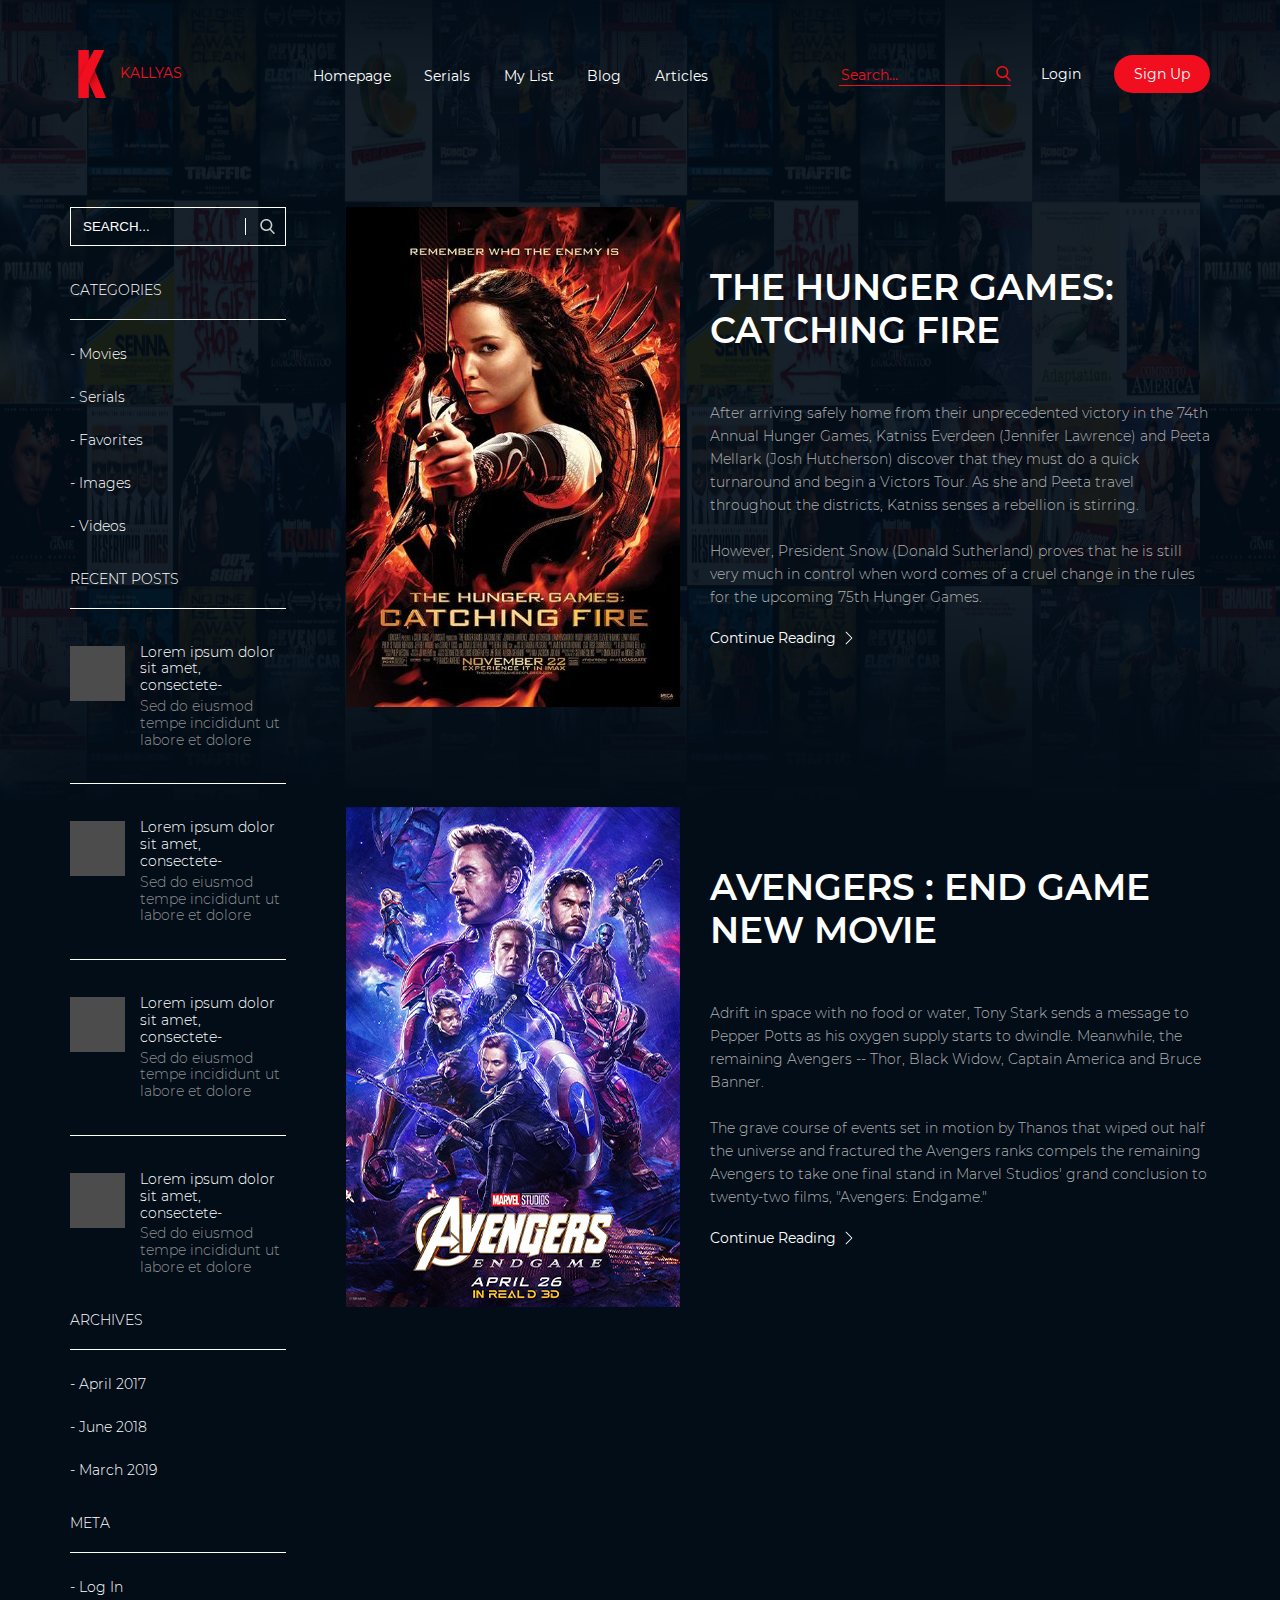
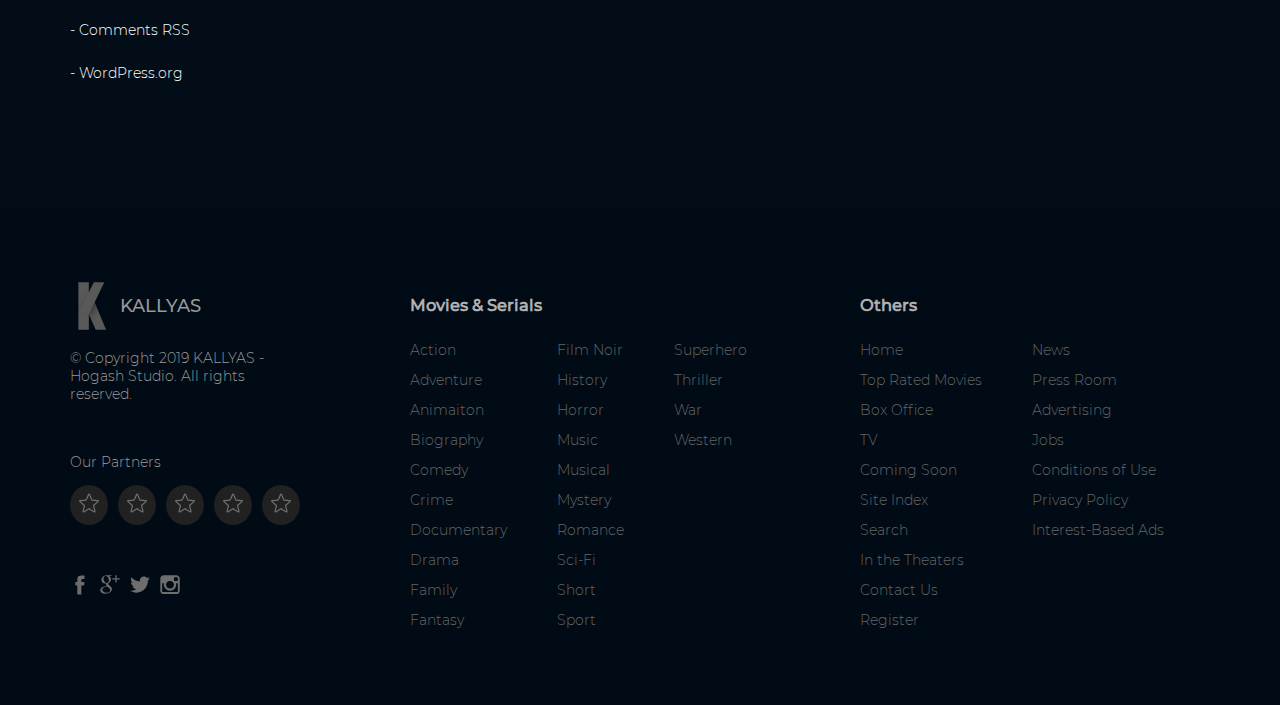
==== views/blog.html @ f29ebe27 "first commit" ====
<!DOCTYPE html>
<html lang="en">

<head>
    <meta charset="UTF-8">
    <meta name="viewport" content="width=device-width, initial-scale=1.0">
    <link rel="icon" href="../assets/icons/logo.svg">
    <title>Blog</title>
    <link rel="stylesheet" href="../styles/blog.css">
</head>

<body>
    <div class="main-wrapper">
        <section class="first-section">
            <img src="../assets/images/first-section-top-shadow.png" alt="" class="top-shadow">
            <img src="../assets/images/first-section-bg.png" alt="" class="bg">
            <div class="container">
                <header class="header">
                    <div class="logo-wrapper">
                        <a href="../views/index.html"><img src="../assets/icons/logo.svg" alt="" class="logo"></a>
                        <div class="logo-title">
                            <p class="text">kallyas</p>
                        </div>
                    </div>
                    <div class="main-nav-wrapper">
                        <ul class="main-nav">
                            <li class="link text"><a href="../views/index.html">Homepage</a></li>
                            <li class="link text"><a href="">Serials</a></li>
                            <li class="link text"><a href="">My List</a></li>
                            <li class="link text"><a href="../views/blog.html">Blog</a></li>
                            <li class="link text"><a href="../views/articles.html">Articles</a></li>
                        </ul>
                    </div>
                    <div class="search-wrapper">
                        <div class="input-wrapper">
                            <input type="text" class="search text" placeholder="Search...">
                            <div class="search-icon">
                                <svg version="1.1" class="icon" xmlns="http://www.w3.org/2000/svg"
                                    xmlns:xlink="http://www.w3.org/1999/xlink" x="0px" y="0px"
                                    viewBox="0 0 56.966 56.966" style="enable-background:new 0 0 56.966 56.966;"
                                    xml:space="preserve">
                                    <path d="M55.146,51.887L41.588,37.786c3.486-4.144,5.396-9.358,5.396-14.786c0-12.682-10.318-23-23-23s-23,10.318-23,23
                                        s10.318,23,23,23c4.761,0,9.298-1.436,13.177-4.162l13.661,14.208c0.571,0.593,1.339,0.92,2.162,0.92
                                        c0.779,0,1.518-0.297,2.079-0.837C56.255,54.982,56.293,53.08,55.146,51.887z M23.984,6c9.374,0,17,7.626,17,17s-7.626,17-17,17
                                        s-17-7.626-17-17S14.61,6,23.984,6z" />
                                </svg>
                            </div>
                        </div>
                        <div class="buttons">
                            <a href="../views/login.html" class="link text">Login</a>
                            <a href="../views/register.html" class="button text">Sign Up</a>
                        </div>
                    </div>
                </header>
            </div>
        </section>

        <section class="main-section">
            <div class="container">
                <aside class="side-content">
                    <div class="search-wrapper">
                        <input type="text" class="search" placeholder="SEARCH...">
                        <div class="search-icon">
                            <svg version="1.1" class="icon" xmlns="http://www.w3.org/2000/svg"
                                xmlns:xlink="http://www.w3.org/1999/xlink" x="0px" y="0px" viewBox="0 0 56.966 56.966"
                                style="enable-background:new 0 0 56.966 56.966;" xml:space="preserve">
                                <path d="M55.146,51.887L41.588,37.786c3.486-4.144,5.396-9.358,5.396-14.786c0-12.682-10.318-23-23-23s-23,10.318-23,23
                                s10.318,23,23,23c4.761,0,9.298-1.436,13.177-4.162l13.661,14.208c0.571,0.593,1.339,0.92,2.162,0.92
                                c0.779,0,1.518-0.297,2.079-0.837C56.255,54.982,56.293,53.08,55.146,51.887z M23.984,6c9.374,0,17,7.626,17,17s-7.626,17-17,17
                                s-17-7.626-17-17S14.61,6,23.984,6z" />
                            </svg>
                        </div>
                    </div>

                    <div class="categories-wrapper content default-margin">
                        <div class="title">categories</div>
                        <div class="item-wrapper">
                            <span class="prefix">-</span>
                            <a href="" class="item-link">Movies</a>
                        </div>
                        <div class="item-wrapper">
                            <span class="prefix">-</span>
                            <a href="" class="item-link">Serials</a>
                        </div>
                        <div class="item-wrapper">
                            <span class="prefix">-</span>
                            <a href="" class="item-link">Favorites</a>
                        </div>
                        <div class="item-wrapper">
                            <span class="prefix">-</span>
                            <a href="" class="item-link">Images</a>
                        </div>
                        <div class="item-wrapper">
                            <span class="prefix">-</span>
                            <a href="" class="item-link">Videos</a>
                        </div>
                    </div>

                    <div class="recent-post-wrapper content default-margin">
                        <div class="title">recent posts</div>
                        <div class="post">
                            <div class="image-wrapper"></div>
                            <div class="text-wrapper">
                                <div class="text-title">Lorem ipsum dolor sit amet, consectete-</div>
                                <div class="text">Sed do eiusmod tempe incididunt ut labore et dolore</div>
                            </div>
                        </div>

                        <div class="post">
                            <div class="image-wrapper"></div>
                            <div class="text-wrapper">
                                <div class="text-title">Lorem ipsum dolor sit amet, consectete-</div>
                                <div class="text">Sed do eiusmod tempe incididunt ut labore et dolore</div>
                            </div>
                        </div>

                        <div class="post">
                            <div class="image-wrapper"></div>
                            <div class="text-wrapper">
                                <div class="text-title">Lorem ipsum dolor sit amet, consectete-</div>
                                <div class="text">Sed do eiusmod tempe incididunt ut labore et dolore</div>
                            </div>
                        </div>

                        <div class="post">
                            <div class="image-wrapper"></div>
                            <div class="text-wrapper">
                                <div class="text-title">Lorem ipsum dolor sit amet, consectete-</div>
                                <div class="text">Sed do eiusmod tempe incididunt ut labore et dolore</div>
                            </div>
                        </div>
                    </div>

                    <div class="archives-wrapper content default-margin">
                        <div class="title">archives</div>
                        <div class="item-wrapper">
                            <span class="prefix">-</span>
                            <span class="item">April 2017</span>
                        </div>
                        <div class="item-wrapper">
                            <span class="prefix">-</span>
                            <span class="item">June 2018</span>
                        </div>
                        <div class="item-wrapper">
                            <span class="prefix">-</span>
                            <span class="item">March 2019</span>
                        </div>
                    </div>

                    <div class="meta-wrappper content default-margin">
                        <div class="title">meta</div>
                        <div class="item-wrapper">
                            <span class="prefix">-</span>
                            <a href="" class="item-link">Log In</a>
                        </div>
                        <div class="item-wrapper">
                            <span class="prefix">-</span>
                            <a href="" class="item-link">Comments RSS</a>
                        </div>
                        <div class="item-wrapper">
                            <span class="prefix">-</span>
                            <a href="" class="item-link">WordPress.org</a>
                        </div>
                    </div>
                </aside>

                <article class="main-content">
                    <article class="article">
                        <img src="../assets/images/movie-covers/katiss.png" alt="" class="movie-cover">
                        <div class="text-wrapper">
                            <h1 class="title">the hunger games: catching fire</h1>
                            <p class="movie-description">After arriving safely home from their unprecedented victory in the 74th Annual Hunger Games, Katniss Everdeen (Jennifer Lawrence) and Peeta Mellark (Josh Hutcherson) discover that they must do a quick turnaround and begin a Victors Tour. As she and Peeta travel throughout the districts, Katniss senses a rebellion is stirring. <br><br> 

                                However, President Snow (Donald Sutherland) proves that he is still very much in control when word comes of a cruel change in the rules for the upcoming 75th Hunger Games.</p>
                                <div class="continue-reading">
                                    <a href="" class="continue link">Continue Reading</a>
                                    <div class="icon"> <svg version="1.1" class="icon" xmlns="http://www.w3.org/2000/svg"
                                            viewBox="0 0 129 129" xmlns:xlink="http://www.w3.org/1999/xlink"
                                            enable-background="new 0 0 129 129">
                                            <g>
                                                <path
                                                    d="m40.4,121.3c-0.8,0.8-1.8,1.2-2.9,1.2s-2.1-0.4-2.9-1.2c-1.6-1.6-1.6-4.2 0-5.8l51-51-51-51c-1.6-1.6-1.6-4.2 0-5.8 1.6-1.6 4.2-1.6 5.8,0l53.9,53.9c1.6,1.6 1.6,4.2 0,5.8l-53.9,53.9z" />
                                            </g>
                                        </svg></div>
                                </div>
                        </div>
                    </article>

                    <article class="article">
                        <img src="../assets/images/movie-covers/D3KBgDsU8AAhbYs.png" alt="" class="movie-cover">
                        <div class="text-wrapper">
                            <h1 class="title">avengers : end game new movie</h1>
                            <p class="movie-description">Adrift in space with no food or water, Tony Stark sends a message to Pepper Potts as his oxygen supply starts to dwindle. Meanwhile, the remaining Avengers -- Thor, Black Widow, Captain America and Bruce Banner. <br><br>

                                The grave course of events set in motion by Thanos that wiped out half the universe and fractured the Avengers ranks compels the remaining Avengers to take one final stand in Marvel Studios' grand conclusion to twenty-two films, "Avengers: Endgame."
                                
                                </p>
                                <div class="continue-reading">
                                    <a href="" class="continue link">Continue Reading</a>
                                    <div class="icon"> <svg version="1.1" class="icon" xmlns="http://www.w3.org/2000/svg"
                                            viewBox="0 0 129 129" xmlns:xlink="http://www.w3.org/1999/xlink"
                                            enable-background="new 0 0 129 129">
                                            <g>
                                                <path
                                                    d="m40.4,121.3c-0.8,0.8-1.8,1.2-2.9,1.2s-2.1-0.4-2.9-1.2c-1.6-1.6-1.6-4.2 0-5.8l51-51-51-51c-1.6-1.6-1.6-4.2 0-5.8 1.6-1.6 4.2-1.6 5.8,0l53.9,53.9c1.6,1.6 1.6,4.2 0,5.8l-53.9,53.9z" />
                                            </g>
                                        </svg></div>
                                </div>
                        </div>
                    </article>
                </article>
            </div>
        </section>

        <footer>
            <div class="container">
                <aside>
                    <div class="logo-wrapper">
                        <img src="../assets/icons/logo-footer.svg" alt="" class="logo">
                        <p class="text">kallyas</p>
                    </div>
                    <p class="copyright">© Copyright 2019 KALLYAS - Hogash
                        Studio. All rights reserved.</p>
                    <div class="our-partners">
                        <p class="text">Our Partners</p>
                        <div class="partners">
                            <div class="partner">
                                <svg class="icon" viewBox="0 -10 511.98685 511" xmlns="http://www.w3.org/2000/svg">
                                    <path
                                        d="m114.59375 491.140625c-5.609375 0-11.179688-1.75-15.933594-5.1875-8.855468-6.417969-12.992187-17.449219-10.582031-28.09375l32.9375-145.089844-111.703125-97.960937c-8.210938-7.167969-11.347656-18.519532-7.976562-28.90625 3.371093-10.367188 12.542968-17.707032 23.402343-18.710938l147.796875-13.417968 58.433594-136.746094c4.308594-10.046875 14.121094-16.535156 25.023438-16.535156 10.902343 0 20.714843 6.488281 25.023437 16.511718l58.433594 136.769532 147.773437 13.417968c10.882813.980469 20.054688 8.34375 23.425782 18.710938 3.371093 10.367187.253906 21.738281-7.957032 28.90625l-111.703125 97.941406 32.9375 145.085938c2.414063 10.667968-1.726562 21.699218-10.578125 28.097656-8.832031 6.398437-20.609375 6.890625-29.910156 1.300781l-127.445312-76.160156-127.445313 76.203125c-4.308594 2.558594-9.109375 3.863281-13.953125 3.863281zm141.398438-112.875c4.84375 0 9.640624 1.300781 13.953124 3.859375l120.277344 71.9375-31.085937-136.941406c-2.21875-9.746094 1.089843-19.921875 8.621093-26.515625l105.472657-92.5-139.542969-12.671875c-10.046875-.917969-18.6875-7.234375-22.613281-16.492188l-55.082031-129.046875-55.148438 129.066407c-3.882812 9.195312-12.523438 15.511718-22.546875 16.429687l-139.5625 12.671875 105.46875 92.5c7.554687 6.613281 10.859375 16.769531 8.621094 26.539062l-31.0625 136.9375 120.277343-71.914062c4.308594-2.558594 9.109376-3.859375 13.953126-3.859375zm-84.585938-221.847656s0 .023437-.023438.042969zm169.128906-.0625.023438.042969c0-.023438 0-.023438-.023438-.042969zm0 0" />
                                </svg>
                            </div>
                            <div class="partner">
                                <svg class="icon" viewBox="0 -10 511.98685 511" xmlns="http://www.w3.org/2000/svg">
                                    <path
                                        d="m114.59375 491.140625c-5.609375 0-11.179688-1.75-15.933594-5.1875-8.855468-6.417969-12.992187-17.449219-10.582031-28.09375l32.9375-145.089844-111.703125-97.960937c-8.210938-7.167969-11.347656-18.519532-7.976562-28.90625 3.371093-10.367188 12.542968-17.707032 23.402343-18.710938l147.796875-13.417968 58.433594-136.746094c4.308594-10.046875 14.121094-16.535156 25.023438-16.535156 10.902343 0 20.714843 6.488281 25.023437 16.511718l58.433594 136.769532 147.773437 13.417968c10.882813.980469 20.054688 8.34375 23.425782 18.710938 3.371093 10.367187.253906 21.738281-7.957032 28.90625l-111.703125 97.941406 32.9375 145.085938c2.414063 10.667968-1.726562 21.699218-10.578125 28.097656-8.832031 6.398437-20.609375 6.890625-29.910156 1.300781l-127.445312-76.160156-127.445313 76.203125c-4.308594 2.558594-9.109375 3.863281-13.953125 3.863281zm141.398438-112.875c4.84375 0 9.640624 1.300781 13.953124 3.859375l120.277344 71.9375-31.085937-136.941406c-2.21875-9.746094 1.089843-19.921875 8.621093-26.515625l105.472657-92.5-139.542969-12.671875c-10.046875-.917969-18.6875-7.234375-22.613281-16.492188l-55.082031-129.046875-55.148438 129.066407c-3.882812 9.195312-12.523438 15.511718-22.546875 16.429687l-139.5625 12.671875 105.46875 92.5c7.554687 6.613281 10.859375 16.769531 8.621094 26.539062l-31.0625 136.9375 120.277343-71.914062c4.308594-2.558594 9.109376-3.859375 13.953126-3.859375zm-84.585938-221.847656s0 .023437-.023438.042969zm169.128906-.0625.023438.042969c0-.023438 0-.023438-.023438-.042969zm0 0" />
                                </svg>
                            </div>
                            <div class="partner">
                                <svg class="icon" viewBox="0 -10 511.98685 511" xmlns="http://www.w3.org/2000/svg">
                                    <path
                                        d="m114.59375 491.140625c-5.609375 0-11.179688-1.75-15.933594-5.1875-8.855468-6.417969-12.992187-17.449219-10.582031-28.09375l32.9375-145.089844-111.703125-97.960937c-8.210938-7.167969-11.347656-18.519532-7.976562-28.90625 3.371093-10.367188 12.542968-17.707032 23.402343-18.710938l147.796875-13.417968 58.433594-136.746094c4.308594-10.046875 14.121094-16.535156 25.023438-16.535156 10.902343 0 20.714843 6.488281 25.023437 16.511718l58.433594 136.769532 147.773437 13.417968c10.882813.980469 20.054688 8.34375 23.425782 18.710938 3.371093 10.367187.253906 21.738281-7.957032 28.90625l-111.703125 97.941406 32.9375 145.085938c2.414063 10.667968-1.726562 21.699218-10.578125 28.097656-8.832031 6.398437-20.609375 6.890625-29.910156 1.300781l-127.445312-76.160156-127.445313 76.203125c-4.308594 2.558594-9.109375 3.863281-13.953125 3.863281zm141.398438-112.875c4.84375 0 9.640624 1.300781 13.953124 3.859375l120.277344 71.9375-31.085937-136.941406c-2.21875-9.746094 1.089843-19.921875 8.621093-26.515625l105.472657-92.5-139.542969-12.671875c-10.046875-.917969-18.6875-7.234375-22.613281-16.492188l-55.082031-129.046875-55.148438 129.066407c-3.882812 9.195312-12.523438 15.511718-22.546875 16.429687l-139.5625 12.671875 105.46875 92.5c7.554687 6.613281 10.859375 16.769531 8.621094 26.539062l-31.0625 136.9375 120.277343-71.914062c4.308594-2.558594 9.109376-3.859375 13.953126-3.859375zm-84.585938-221.847656s0 .023437-.023438.042969zm169.128906-.0625.023438.042969c0-.023438 0-.023438-.023438-.042969zm0 0" />
                                </svg>
                            </div>
                            <div class="partner">
                                <svg class="icon" viewBox="0 -10 511.98685 511" xmlns="http://www.w3.org/2000/svg">
                                    <path
                                        d="m114.59375 491.140625c-5.609375 0-11.179688-1.75-15.933594-5.1875-8.855468-6.417969-12.992187-17.449219-10.582031-28.09375l32.9375-145.089844-111.703125-97.960937c-8.210938-7.167969-11.347656-18.519532-7.976562-28.90625 3.371093-10.367188 12.542968-17.707032 23.402343-18.710938l147.796875-13.417968 58.433594-136.746094c4.308594-10.046875 14.121094-16.535156 25.023438-16.535156 10.902343 0 20.714843 6.488281 25.023437 16.511718l58.433594 136.769532 147.773437 13.417968c10.882813.980469 20.054688 8.34375 23.425782 18.710938 3.371093 10.367187.253906 21.738281-7.957032 28.90625l-111.703125 97.941406 32.9375 145.085938c2.414063 10.667968-1.726562 21.699218-10.578125 28.097656-8.832031 6.398437-20.609375 6.890625-29.910156 1.300781l-127.445312-76.160156-127.445313 76.203125c-4.308594 2.558594-9.109375 3.863281-13.953125 3.863281zm141.398438-112.875c4.84375 0 9.640624 1.300781 13.953124 3.859375l120.277344 71.9375-31.085937-136.941406c-2.21875-9.746094 1.089843-19.921875 8.621093-26.515625l105.472657-92.5-139.542969-12.671875c-10.046875-.917969-18.6875-7.234375-22.613281-16.492188l-55.082031-129.046875-55.148438 129.066407c-3.882812 9.195312-12.523438 15.511718-22.546875 16.429687l-139.5625 12.671875 105.46875 92.5c7.554687 6.613281 10.859375 16.769531 8.621094 26.539062l-31.0625 136.9375 120.277343-71.914062c4.308594-2.558594 9.109376-3.859375 13.953126-3.859375zm-84.585938-221.847656s0 .023437-.023438.042969zm169.128906-.0625.023438.042969c0-.023438 0-.023438-.023438-.042969zm0 0" />
                                </svg>
                            </div>
                            <div class="partner">
                                <svg class="icon" viewBox="0 -10 511.98685 511" xmlns="http://www.w3.org/2000/svg">
                                    <path
                                        d="m114.59375 491.140625c-5.609375 0-11.179688-1.75-15.933594-5.1875-8.855468-6.417969-12.992187-17.449219-10.582031-28.09375l32.9375-145.089844-111.703125-97.960937c-8.210938-7.167969-11.347656-18.519532-7.976562-28.90625 3.371093-10.367188 12.542968-17.707032 23.402343-18.710938l147.796875-13.417968 58.433594-136.746094c4.308594-10.046875 14.121094-16.535156 25.023438-16.535156 10.902343 0 20.714843 6.488281 25.023437 16.511718l58.433594 136.769532 147.773437 13.417968c10.882813.980469 20.054688 8.34375 23.425782 18.710938 3.371093 10.367187.253906 21.738281-7.957032 28.90625l-111.703125 97.941406 32.9375 145.085938c2.414063 10.667968-1.726562 21.699218-10.578125 28.097656-8.832031 6.398437-20.609375 6.890625-29.910156 1.300781l-127.445312-76.160156-127.445313 76.203125c-4.308594 2.558594-9.109375 3.863281-13.953125 3.863281zm141.398438-112.875c4.84375 0 9.640624 1.300781 13.953124 3.859375l120.277344 71.9375-31.085937-136.941406c-2.21875-9.746094 1.089843-19.921875 8.621093-26.515625l105.472657-92.5-139.542969-12.671875c-10.046875-.917969-18.6875-7.234375-22.613281-16.492188l-55.082031-129.046875-55.148438 129.066407c-3.882812 9.195312-12.523438 15.511718-22.546875 16.429687l-139.5625 12.671875 105.46875 92.5c7.554687 6.613281 10.859375 16.769531 8.621094 26.539062l-31.0625 136.9375 120.277343-71.914062c4.308594-2.558594 9.109376-3.859375 13.953126-3.859375zm-84.585938-221.847656s0 .023437-.023438.042969zm169.128906-.0625.023438.042969c0-.023438 0-.023438-.023438-.042969zm0 0" />
                                </svg>
                            </div>
                        </div>
                    </div>
                    <div class="social-media">
                        <a href="" class="social facebook">
                            <svg version="1.1" xmlns="http://www.w3.org/2000/svg"
                                xmlns:xlink="http://www.w3.org/1999/xlink" x="0px" y="0px" viewBox="0 0 65 65"
                                style="enable-background:new 0 0 65 65;" xml:space="preserve">
                                <path class="st0" d="M23.7,14c0,1.6,0,8.9,0,8.9h-6.4v10.9h6.4v29.9h13.2V33.9h8.9c0,0,0.8-5.2,1.2-11
	c-1.2,0-10.1,0-10.1,0s0-6.3,0-7.5c0-1.1,1.4-2.6,2.9-2.6c1.4,0,4.4,0,7.2,0c0-1.5,0-6.6,0-11.4c-3.7,0-7.9,0-9.8,0
	C23.4,1.5,23.7,12.4,23.7,14z" />
                            </svg>
                        </a>
                        <a href="" class="social google">
                            <svg version="1.1" xmlns="http://www.w3.org/2000/svg"
                                xmlns:xlink="http://www.w3.org/1999/xlink" x="0px" y="0px" viewBox="0 0 67 63"
                                style="enable-background:new 0 0 67 63;" xml:space="preserve">
                                <g>
                                    <polygon points="55.9,10.8 55.9,0.6 51.6,0.6 51.6,10.8 41.4,10.8 41.4,15.1 51.6,15.1 51.6,25.4 55.9,25.4 55.9,15.1 
		66.1,15.1 66.1,10.8 	" />
                                    <path d="M37.6,40.6c-0.6-0.9-1.4-1.7-2.2-2.4c-0.8-0.8-1.7-1.5-2.6-2.3l-2.9-2.3c-0.4-0.4-0.9-0.8-1.4-1.3
		c-0.5-0.5-0.7-1.2-0.7-2.2c0-0.9,0.2-1.7,0.7-2.3c0.5-0.6,1-1.2,1.5-1.7c0.9-0.7,1.7-1.3,2.5-2.1c0.8-0.7,1.5-1.5,2.2-2.4
		c0.6-0.9,1.2-1.9,1.5-3.1c0.4-1.1,0.6-2.5,0.6-4c0-1.5-0.2-2.9-0.7-4.1c-0.4-1.2-1-2.2-1.5-3.1c-0.6-0.9-1.2-1.7-1.9-2.3
		c-0.7-0.6-1.2-1.1-1.7-1.5h5l5.2-2.9H24.7c-2.2,0-4.6,0.3-7.2,0.8c-2.6,0.5-5,1.8-7.4,3.7c-1.7,1.5-3,3.2-3.9,5.2
		c-0.9,1.9-1.3,3.8-1.3,5.7c0,1.6,0.3,3.1,0.9,4.7c0.6,1.5,1.5,2.9,2.6,4.1c1.1,1.2,2.5,2.2,4.2,2.9c1.7,0.7,3.6,1.1,5.8,1.1
		c0.4,0,0.9,0,1.3,0c0.4,0,0.9-0.1,1.3-0.1c-0.2,0.5-0.4,1-0.6,1.4c-0.2,0.5-0.2,1-0.2,1.8c0,1.2,0.3,2.3,0.8,3.1
		c0.5,0.8,1.1,1.6,1.7,2.4c-0.9,0.1-2,0.1-3.3,0.2c-1.2,0.1-2.6,0.3-4,0.6c-1.4,0.3-2.8,0.6-4.3,1.1c-1.4,0.5-2.8,1.1-4,1.8
		c-2.4,1.4-4,3.1-4.9,4.9c-0.9,1.9-1.3,3.5-1.3,5c0,1.5,0.4,3,1.1,4.4c0.7,1.4,1.8,2.6,3.3,3.7c1.5,1.1,3.3,2,5.5,2.6
		c2.2,0.7,4.8,1,7.7,1c3.5,0,6.5-0.4,9.2-1.3c2.7-0.9,4.9-2.1,6.7-3.5c1.8-1.4,3.1-3.1,4.1-4.9c0.9-1.8,1.4-3.7,1.4-5.6
		c0-1.4-0.2-2.7-0.6-3.7C38.8,42.4,38.3,41.4,37.6,40.6z M22.2,26.5c-1.7,0-3.2-0.5-4.5-1.5c-1.3-1-2.3-2.3-3.2-3.7
		c-0.8-1.5-1.5-3-1.9-4.7C12.2,14.9,12,13.3,12,12c0-1.1,0.1-2.1,0.4-3.2c0.2-1,0.7-2,1.4-2.9c0.7-0.8,1.5-1.5,2.5-2
		c1-0.5,2.1-0.7,3.2-0.7c1.7,0,3.2,0.5,4.4,1.5c1.3,1,2.3,2.3,3.2,3.8c0.9,1.5,1.5,3.2,2,4.9c0.4,1.7,0.6,3.3,0.6,4.8
		c0,0.8-0.1,1.7-0.3,2.9c-0.2,1.1-0.8,2.2-1.7,3.1c-0.7,0.7-1.5,1.2-2.5,1.6C24.3,26.3,23.2,26.5,22.2,26.5z M31.2,56.7
		c-2,1.6-5,2.5-8.9,2.5c-4.4,0-7.9-0.9-10.5-2.8C9.3,54.6,8,52.2,8,49.3c0-1.5,0.3-2.7,0.9-3.7c0.6-1,1.2-1.8,2-2.4
		c0.8-0.7,1.5-1.2,2.3-1.5c0.8-0.4,1.4-0.6,1.8-0.8c0.9-0.3,1.8-0.5,2.7-0.7c0.9-0.2,1.8-0.3,2.6-0.4c0.8-0.1,1.5-0.1,2.1-0.2
		c0.6,0,1,0,1.1,0c0.4,0,0.8,0,1,0c0.2,0,0.5,0,0.9,0.1c1.5,1.1,2.9,2.1,4,2.9c1.1,0.9,2.1,1.7,2.8,2.5c0.7,0.8,1.2,1.6,1.6,2.5
		c0.4,0.8,0.5,1.8,0.5,2.8C34.3,53,33.2,55.1,31.2,56.7z" />
                                </g>
                            </svg>

                        </a>
                        <a href="" class="social twitter">
                            <svg version="1.1" xmlns="http://www.w3.org/2000/svg"
                                xmlns:xlink="http://www.w3.org/1999/xlink" x="0px" y="0px" viewBox="0 0 68 65"
                                style="enable-background:new 0 0 68 65;" xml:space="preserve">
                                <path d="M67.8,11.8c-2.5,1.1-5.1,1.8-7.9,2.2c2.8-1.7,5-4.4,6.1-7.6c-2.7,1.6-5.6,2.7-8.8,3.3C54.7,7,51.1,5.3,47.1,5.3
	c-7.6,0-13.8,6.2-13.8,13.8c0,1.1,0.1,2.1,0.4,3.1C22.2,21.7,12,16.2,5.2,7.8c-1.2,2-1.9,4.4-1.9,6.9c0,4.8,2.4,9,6.1,11.5
	c-2.3-0.1-4.4-0.7-6.3-1.7c0,0.1,0,0.1,0,0.2C3.3,31.4,8,37,14.3,38.2c-1.2,0.3-2.4,0.5-3.6,0.5c-0.9,0-1.8-0.1-2.6-0.3
	c1.8,5.5,6.9,9.5,12.9,9.6C16.3,51.7,10.3,54,3.8,54c-1.1,0-2.2-0.1-3.3-0.2C6.7,57.7,13.9,60,21.7,60c25.4,0,39.2-21,39.2-39.2
	c0-0.6,0-1.2,0-1.8C63.6,17,65.9,14.6,67.8,11.8z" />
                            </svg>

                        </a>
                        <a href="" class="social insta">
                            <svg version="1.1" xmlns="http://www.w3.org/2000/svg"
                                xmlns:xlink="http://www.w3.org/1999/xlink" x="0px" y="0px" viewBox="0 0 62.8 61.4"
                                style="enable-background:new 0 0 62.8 61.4;" xml:space="preserve">
                                <path d="M51,1H12C5.9,1,0.9,5.9,0.9,11.8v38c0,5.9,5,10.8,11.1,10.8h39c6.1,0,11.1-4.9,11.1-10.8v-38C62.1,5.9,57.1,1,51,1z
                                M43.8,9.4C43.8,8,44.9,7,46.3,7c2.4,0,4.9,0,7.3,0c1.3,0,2.3,0.8,2.5,2c0,0.1,0,0.2,0,0.4c0,2.3,0,4.7,0,7c0,1.2-0.8,2.1-2,2.3
                               c-0.2,0-0.3,0-0.5,0c-1.2,0-2.4,0-3.6,0s-2.4,0-3.6,0c-1.1,0-2.3-0.7-2.5-2c0-0.1,0-0.2,0-0.3C43.8,14,43.8,11.7,43.8,9.4z
                                M31.5,18.7c6.8,0,12.3,5.2,12.3,11.7s-5.5,11.7-12.3,11.7s-12.3-5.2-12.3-11.7C19.2,24,24.6,18.7,31.5,18.7z M56.1,26
                               c0,6.9,0,13.8,0,20.8c0,1.5,0,3.1,0,4.6c0,1.1-0.8,2.1-2,2.3c-0.2,0-0.5,0.1-0.7,0.1c-7.1,0-14.1,0-21.2,0c-7.6,0-15.1,0-22.7,0
                               c-0.3,0-0.6,0-1-0.1c-1-0.3-1.6-1.1-1.7-2c0-0.1,0-0.3,0-0.4c0-8.4,0-16.8,0-25.2c0-0.1,0-0.2,0-0.3c1.9,0,3.7,0,5.5,0
                               c-1.3,4.8-0.7,9.5,1.9,13.8c1.8,3.1,4.4,5.5,7.7,7.2c3.2,1.7,6.7,2.5,10.4,2.3c6.2-0.3,11.1-2.9,14.9-7.6c3.6-4.8,4.6-10,3.2-15.7
                               c1.8,0,3.7,0,5.5,0C56.1,25.8,56.1,25.9,56.1,26z" />
                            </svg>
                        </a>
                    </div>
                </aside>

                <div class="row">
                    <h3 class="title">Movies & Serials</h3>
                    <div class="movies">
                        <a href="" class="item">Action</a>
                        <a href="" class="item">Adventure</a>
                        <a href="" class="item">Animaiton</a>
                        <a href="" class="item">Biography</a>
                        <a href="" class="item">Comedy</a>
                        <a href="" class="item">Crime</a>
                        <a href="" class="item">Documentary</a>
                        <a href="" class="item">Drama</a>
                        <a href="" class="item">Family</a>
                        <a href="" class="item">Fantasy</a>
                        <a href="" class="item">Film Noir</a>
                        <a href="" class="item">History</a>
                        <a href="" class="item">Horror</a>
                        <a href="" class="item">Music</a>
                        <a href="" class="item">Musical</a>
                        <a href="" class="item">Mystery</a>
                        <a href="" class="item">Romance</a>
                        <a href="" class="item">Sci-Fi</a>
                        <a href="" class="item">Short</a>
                        <a href="" class="item">Sport</a>
                        <a href="" class="item">Superhero</a>
                        <a href="" class="item">Thriller</a>
                        <a href="" class="item">War</a>
                        <a href="" class="item">Western</a>
                    </div>
                </div>

                <div class="row">
                    <h3 class="title">Others</h3>
                    <div class="movies">
                        <a href="" class="item">Home</a>
                        <a href="" class="item">Top Rated Movies</a>
                        <a href="" class="item">Box Office</a>
                        <a href="" class="item">TV</a>
                        <a href="" class="item">Coming Soon</a>
                        <a href="" class="item">Site Index</a>
                        <a href="" class="item">Search</a>
                        <a href="" class="item">In the Theaters</a>
                        <a href="" class="item">Contact Us</a>
                        <a href="" class="item">Register</a>
                        <a href="" class="item">News</a>
                        <a href="" class="item">Press Room</a>
                        <a href="" class="item">Advertising</a>
                        <a href="" class="item">Jobs</a>
                        <a href="" class="item">Conditions of Use</a>
                        <a href="" class="item">Privacy Policy</a>
                        <a href="" class="item">Interest-Based Ads</a>
                    </div>
                </div>
            </div>
        </footer>
    </div>
</body>

</html>
---- styles/blog.css ----
@font-face {
  font-family: "m-regular";
  src: url(../assets/fonts/Montserrat-Regular.ttf);
}

@font-face {
  font-family: "m-bold";
  src: url(../assets/fonts/Montserrat-Bold.ttf);
}

@font-face {
  font-family: "m-light";
  src: url(../assets/fonts/Montserrat-Light.ttf);
}

@font-face {
  font-family: "m-medium";
  src: url(../assets/fonts/Montserrat-Medium.ttf);
}

@font-face {
  font-family: "m-semi-bold";
  src: url(../assets/fonts/Montserrat-SemiBold.ttf);
}

html {
  scroll-behavior: smooth;
}

body {
  margin: 0px;
  padding: 0px;
  font-size: 14px;
}

ul {
  padding: 0px;
  margin: 0px;
}

* {
  outline: none;
  -webkit-box-sizing: border-box;
          box-sizing: border-box;
}

.link, .main-section .container .main-content .articles-wrapper article .text-wrapper .learn-more {
  -webkit-transition: color 0.3s !important;
  transition: color 0.3s !important;
}

.link:hover, .main-section .container .main-content .articles-wrapper article .text-wrapper .learn-more:hover {
  color: #f10e1f !important;
}

.link-icon, .main-section .container .main-content .social-media .social {
  -webkit-transition: color 0.3s !important;
  transition: color 0.3s !important;
}

.link-icon:hover svg, .main-section .container .main-content .social-media .social:hover svg {
  fill: #f10e1f !important;
}

.main-wrapper {
  position: relative;
  background-color: #020D18;
  height: 100%;
  z-index: 0;
}

.movie-title, .main-section .container .main-content .article-title {
  font-size: 60px;
  color: white;
  text-transform: uppercase;
  font-family: "m-semi-bold";
  margin: 0px;
  margin-top: 22px;
}

.movie-description, .main-section .container .main-content .article-description {
  font-size: 14px;
  color: #b0b0b0;
  line-height: 1.643;
  font-family: "m-light";
  margin: 0px;
  margin-top: 40px;
  margin-bottom: 40px;
}

.continue-reading {
  display: -webkit-box;
  display: -ms-flexbox;
  display: flex;
  -webkit-box-align: center;
      -ms-flex-align: center;
          align-items: center;
}

.continue-reading .continue {
  font-family: "m-regular";
  text-decoration: none;
  color: white;
}

.continue-reading .icon {
  height: 14px;
  width: 14px;
  fill: white;
  margin-left: 3px;
}

.red {
  background-color: #f10e1f;
  -webkit-transition: all 0.3s ease;
  transition: all 0.3s ease;
}

.red:hover {
  background-color: #f76e79;
}

.lightblue {
  background-color: #1e344b;
  -webkit-transition: all 0.3s ease;
  transition: all 0.3s ease;
}

.lightblue:hover {
  background-color: #3b6794;
}

.movie-details-button {
  font-size: 12px;
  font-family: "m-regular";
  text-transform: uppercase;
  text-decoration: none;
  -webkit-transition: all 0.3s ease;
  transition: all 0.3s ease;
  border: none;
  display: -webkit-box;
  display: -ms-flexbox;
  display: flex;
  -webkit-box-align: center;
      -ms-flex-align: center;
          align-items: center;
  -webkit-box-pack: center;
      -ms-flex-pack: center;
          justify-content: center;
  border-radius: 30px;
  text-align: center;
  width: 145px;
  height: 40px;
  cursor: pointer;
  color: white;
  margin-right: 20px;
}

.movie-details-button .content {
  display: -webkit-box;
  display: -ms-flexbox;
  display: flex;
}

.container {
  padding: 0px 15px;
  max-width: 1170px;
  margin: 0 auto;
  position: relative;
}

.mx-auto {
  margin: 0px auto;
}

.ml-auto {
  margin-left: auto;
}

.logo-wrapper {
  display: -webkit-box;
  display: -ms-flexbox;
  display: flex;
  text-transform: uppercase;
}

.logo-wrapper .logo {
  width: 40px;
  margin-right: 10px;
}

.logo-wrapper .text {
  color: #f10e1f;
}

.header {
  display: -webkit-box;
  display: -ms-flexbox;
  display: flex;
  -webkit-box-align: center;
      -ms-flex-align: center;
          align-items: center;
  -webkit-box-pack: justify;
      -ms-flex-pack: justify;
          justify-content: space-between;
}

.header .text {
  font-size: 14px;
  font-family: "m-regular";
}

.header .main-nav-wrapper {
  display: -webkit-box;
  display: -ms-flexbox;
  display: flex;
  -webkit-box-align: center;
      -ms-flex-align: center;
          align-items: center;
}

.header .main-nav-wrapper .main-nav .link, .header .main-nav-wrapper .main-nav .main-section .container .main-content .articles-wrapper article .text-wrapper .learn-more, .main-section .container .main-content .articles-wrapper article .text-wrapper .header .main-nav-wrapper .main-nav .learn-more {
  display: inline;
  margin-right: 30px;
}

.header .main-nav-wrapper .main-nav .link:last-of-type, .header .main-nav-wrapper .main-nav .main-section .container .main-content .articles-wrapper article .text-wrapper .learn-more:last-of-type, .main-section .container .main-content .articles-wrapper article .text-wrapper .header .main-nav-wrapper .main-nav .learn-more:last-of-type {
  margin-right: 0px;
}

.header .main-nav-wrapper .main-nav .link a, .header .main-nav-wrapper .main-nav .main-section .container .main-content .articles-wrapper article .text-wrapper .learn-more a, .main-section .container .main-content .articles-wrapper article .text-wrapper .header .main-nav-wrapper .main-nav .learn-more a {
  text-decoration: none;
  color: white;
  -webkit-transition: all 0.3s ease;
  transition: all 0.3s ease;
}

.header .main-nav-wrapper .main-nav .link a:hover, .header .main-nav-wrapper .main-nav .main-section .container .main-content .articles-wrapper article .text-wrapper .learn-more a:hover, .main-section .container .main-content .articles-wrapper article .text-wrapper .header .main-nav-wrapper .main-nav .learn-more a:hover {
  color: #f10e1f;
}

.header .search-wrapper {
  display: -webkit-box;
  display: -ms-flexbox;
  display: flex;
}

.header .search-wrapper .input-wrapper {
  position: relative;
}

.header .search-wrapper .input-wrapper .search {
  width: 172px;
  background: transparent;
  border: none;
  border-bottom: 1px solid #f10e1f;
  color: white;
}

.header .search-wrapper .input-wrapper .search::-webkit-input-placeholder {
  color: #f10e1f;
}

.header .search-wrapper .input-wrapper .search:-ms-input-placeholder {
  color: #f10e1f;
}

.header .search-wrapper .input-wrapper .search::-ms-input-placeholder {
  color: #f10e1f;
}

.header .search-wrapper .input-wrapper .search::placeholder {
  color: #f10e1f;
}

.header .search-wrapper .input-wrapper .search-icon {
  position: absolute;
  width: 15px;
  height: 15px;
  bottom: 5px;
  right: 0px;
}

.header .search-wrapper .input-wrapper .search-icon .icon {
  fill: #f10e1f;
}

.header .search-wrapper .buttons .text {
  text-decoration: none;
  color: white;
}

.header .search-wrapper .buttons .link, .header .search-wrapper .buttons .main-section .container .main-content .articles-wrapper article .text-wrapper .learn-more, .main-section .container .main-content .articles-wrapper article .text-wrapper .header .search-wrapper .buttons .learn-more {
  margin: 0px 30px;
  -webkit-transition: all 0.3s ease;
  transition: all 0.3s ease;
}

.header .search-wrapper .buttons .link:hover, .header .search-wrapper .buttons .main-section .container .main-content .articles-wrapper article .text-wrapper .learn-more:hover, .main-section .container .main-content .articles-wrapper article .text-wrapper .header .search-wrapper .buttons .learn-more:hover {
  color: #f10e1f;
}

.header .search-wrapper .buttons .button {
  background-color: #f10e1f;
  padding: 10px 20px;
  border-radius: 30px;
  -webkit-transition: all 0.3s ease;
  transition: all 0.3s ease;
}

.header .search-wrapper .buttons .button:hover {
  background-color: #f76e79;
}

footer {
  padding: 70px 0px;
  background-color: #000b15;
  color: #999999;
}

footer .container {
  display: -webkit-box;
  display: -ms-flexbox;
  display: flex;
}

footer .logo-wrapper .text {
  color: #999999;
  font-family: "m-medium";
  font-size: 18px;
}

footer .copyright {
  font-family: "m-light";
}

footer aside {
  -webkit-box-flex: 1;
      -ms-flex: 1;
          flex: 1;
}

footer .our-partners {
  font-family: "m-light";
  margin-top: 50px;
  margin-bottom: 50px;
}

footer .our-partners .partners {
  display: -webkit-box;
  display: -ms-flexbox;
  display: flex;
}

footer .our-partners .partners .partner {
  padding: 8px 9px;
  background-color: #212121;
  margin-right: 10px;
  border-radius: 50%;
  cursor: pointer;
}

footer .our-partners .partners .partner .icon {
  height: 20px;
  width: 20px;
}

footer .our-partners .partners .partner .icon path {
  fill: #6d6d6d;
  -webkit-transition: all 0.3s ease;
  transition: all 0.3s ease;
  stroke-width: 30;
}

footer .our-partners .partners .partner:hover path {
  stroke: gold;
  fill: gold;
}

footer .row {
  -webkit-box-flex: 2;
      -ms-flex: 2;
          flex: 2;
  margin-left: 100px;
}

footer .row .title {
  font-family: "m-medium";
  color: #b0b0b0;
  line-height: 1.571;
}

footer .row .movies {
  max-height: 300px;
  display: -webkit-box;
  display: -ms-flexbox;
  display: flex;
  -webkit-box-orient: vertical;
  -webkit-box-direction: normal;
      -ms-flex-direction: column;
          flex-direction: column;
  -ms-flex-wrap: wrap;
      flex-wrap: wrap;
}

footer .row .movies .item {
  margin-right: 50px;
  color: #656565;
  line-height: 2.143;
  font-family: "m-light";
  text-decoration: none;
  -webkit-transition: all 0.3s ease;
  transition: all 0.3s ease;
}

footer .row .movies .item:hover {
  color: #f10e1f;
}

.social-media {
  display: -webkit-box;
  display: -ms-flexbox;
  display: flex;
  -webkit-box-align: center;
      -ms-flex-align: center;
          align-items: center;
}

.social-media .social {
  margin-right: 10px;
  height: 20px;
  width: 20px;
  cursor: pointer;
}

.social-media .social svg {
  fill: #6d6d6d;
  -webkit-transition: all 0.3s ease;
  transition: all 0.3s ease;
}

.social-media .facebook:hover svg {
  fill: blue;
}

.social-media .google:hover svg {
  fill: red;
}

.social-media .twitter:hover svg {
  fill: lightblue;
}

.social-media .insta:hover svg {
  fill: lightcoral;
}

.trailer-wrapper {
  position: fixed;
  z-index: 99;
  width: 100%;
  height: 100vh;
  background-color: rgba(0, 0, 0, 0.7);
  top: 0;
  display: none;
  -webkit-box-pack: center;
      -ms-flex-pack: center;
          justify-content: center;
  -webkit-box-align: center;
      -ms-flex-align: center;
          align-items: center;
}

.trailer-wrapper .trailer {
  width: 60%;
  height: 70%;
  position: relative;
}

.trailer-wrapper .trailer .close-trailer {
  position: absolute;
  right: -30px;
  top: -35px;
  display: block;
  color: white;
  font-size: 30px;
  font-family: "m-semi-bold";
  cursor: pointer;
}

.trailer-wrapper .trailer .video-trailer {
  width: 100%;
  height: 100%;
}

.side-content {
  -webkit-box-flex: 1;
      -ms-flex: 1;
          flex: 1;
  padding-right: 60px;
}

.side-content .search-wrapper {
  display: -webkit-box;
  display: -ms-flexbox;
  display: flex;
  -webkit-box-pack: justify;
      -ms-flex-pack: justify;
          justify-content: space-between;
  -webkit-box-align: center;
      -ms-flex-align: center;
          align-items: center;
  padding: 10px;
  border: 1px solid white;
}

.side-content .search-wrapper .search {
  background-color: transparent;
  border: none;
  color: white;
  width: 85%;
  padding-right: 5px;
  border-right: 1px solid white;
}

.side-content .search-wrapper .search::-webkit-input-placeholder {
  color: white;
}

.side-content .search-wrapper .search:-ms-input-placeholder {
  color: white;
}

.side-content .search-wrapper .search::-ms-input-placeholder {
  color: white;
}

.side-content .search-wrapper .search::placeholder {
  color: white;
}

.side-content .search-wrapper .search-icon {
  height: 15px;
  width: 15px;
  fill: #cccccc;
  cursor: pointer;
}

.side-content .default-margin {
  margin: 35px 0px;
}

.side-content .content {
  color: white;
  font-family: "m-light";
}

.side-content .content .title {
  text-transform: uppercase;
  padding-bottom: 20px;
  border-bottom: 1px solid white;
}

.side-content .content .item-wrapper {
  margin-top: 25px;
}

.side-content .content .item-wrapper .item {
  color: white;
}

.side-content .content .item-wrapper .item-link {
  text-decoration: none;
  color: white;
  -webkit-transition: all 0.3s ease;
  transition: all 0.3s ease;
}

.side-content .content .item-wrapper .item-link:hover {
  color: #f10e1f;
}

.side-content .content .image-wrapper {
  min-width: 55px;
  max-width: 55px;
  min-height: 55px;
  max-height: 55px;
  background-color: #4c4c4c;
  margin-right: 15px;
  margin-top: 2px;
}

.side-content .content .post {
  display: -webkit-box;
  display: -ms-flexbox;
  display: flex;
  padding: 35px 0px;
  border-bottom: 1px solid white;
}

.side-content .content .post:last-of-type {
  border-bottom: none;
  padding-bottom: 0px;
}

.side-content .content .post .text-title {
  line-height: 1.2;
  color: white;
  margin-bottom: 4px;
}

.side-content .content .post .text {
  color: #909090;
  line-height: 1.2;
}

.display-trailer {
  display: -webkit-box !important;
  display: -ms-flexbox !important;
  display: flex !important;
}

.first-section {
  position: relative;
  padding-bottom: 15px;
}

.first-section .bg {
  position: absolute;
  top: 0px;
  max-width: 100%;
  width: 100%;
  z-index: -1;
  height: 800px;
}

.first-section .top-shadow {
  position: absolute;
  top: 0px;
  max-width: 100%;
}

.first-section .container {
  padding-top: 50px;
}

.main-section {
  padding: 90px 0px;
}

.main-section .container {
  display: -webkit-box;
  display: -ms-flexbox;
  display: flex;
}

.main-section .container .main-content {
  -webkit-box-flex: 4;
      -ms-flex: 4;
          flex: 4;
}

.main-section .container .main-content .article-main-image .image {
  max-width: 100%;
}

.main-section .container .main-content hr {
  border-color: #4c4c4c;
  margin: 60px 0px;
}

.main-section .container .main-content .title {
  text-transform: uppercase;
  padding-bottom: 20px;
  font-family: "m-light";
  color: white;
}

.main-section .container .main-content .article-title {
  font-size: 38px;
  margin: 25px 0px;
}

.main-section .container .main-content .likes-comments {
  display: -webkit-box;
  display: -ms-flexbox;
  display: flex;
}

.main-section .container .main-content .likes-comments .comments, .main-section .container .main-content .likes-comments .likes {
  margin-right: 20px;
  display: -webkit-box;
  display: -ms-flexbox;
  display: flex;
  -webkit-box-align: center;
      -ms-flex-align: center;
          align-items: center;
}

.main-section .container .main-content .likes-comments .icon-wrapper {
  display: inline-block;
  height: 20px;
  width: 20px;
  margin-right: 5px;
}

.main-section .container .main-content .likes-comments .icon-wrapper .icon {
  fill: white;
}

.main-section .container .main-content .likes-comments .sum {
  color: white;
  font-family: "m-regular";
  font-size: 16px;
}

.main-section .container .main-content .article-description {
  margin-bottom: 80px;
}

.main-section .container .main-content .social-media .social svg {
  fill: white;
}

.main-section .container .main-content .articles-wrapper {
  display: -webkit-box;
  display: -ms-flexbox;
  display: flex;
}

.main-section .container .main-content .articles-wrapper article {
  -webkit-box-flex: 1;
      -ms-flex: 1;
          flex: 1;
  display: -webkit-box;
  display: -ms-flexbox;
  display: flex;
  -webkit-box-align: center;
      -ms-flex-align: center;
          align-items: center;
  margin-right: 100px;
}

.main-section .container .main-content .articles-wrapper article .image-wrapper {
  margin-right: 25px;
}

.main-section .container .main-content .articles-wrapper article .text-wrapper .title {
  font-family: "m-medium";
  color: white;
  line-height: 1.643;
  padding-bottom: 3px;
}

.main-section .container .main-content .articles-wrapper article .text-wrapper .learn-more {
  font-family: "m-light";
  font-size: 12px;
  color: #999999;
  text-decoration: none;
}

.main-content {
  -webkit-box-flex: 4;
      -ms-flex: 4;
          flex: 4;
}

.main-content .article {
  display: -webkit-box;
  display: -ms-flexbox;
  display: flex;
  -webkit-box-align: center;
      -ms-flex-align: center;
          align-items: center;
  margin-bottom: 100px;
}

.main-content .article .movie-cover {
  margin-right: 30px;
}

.main-content .article .text-wrapper .title {
  line-height: 1.2;
  font-size: 36px;
  font-family: "m-semi-bold";
  margin-bottom: 30px;
  margin-top: 0px;
}

.main-content .article .text-wrapper .movie-description, .main-section .container .main-content .article .text-wrapper .article-description {
  margin-top: 0px;
  margin-bottom: 20px;
}
/*# sourceMappingURL=blog.css.map */
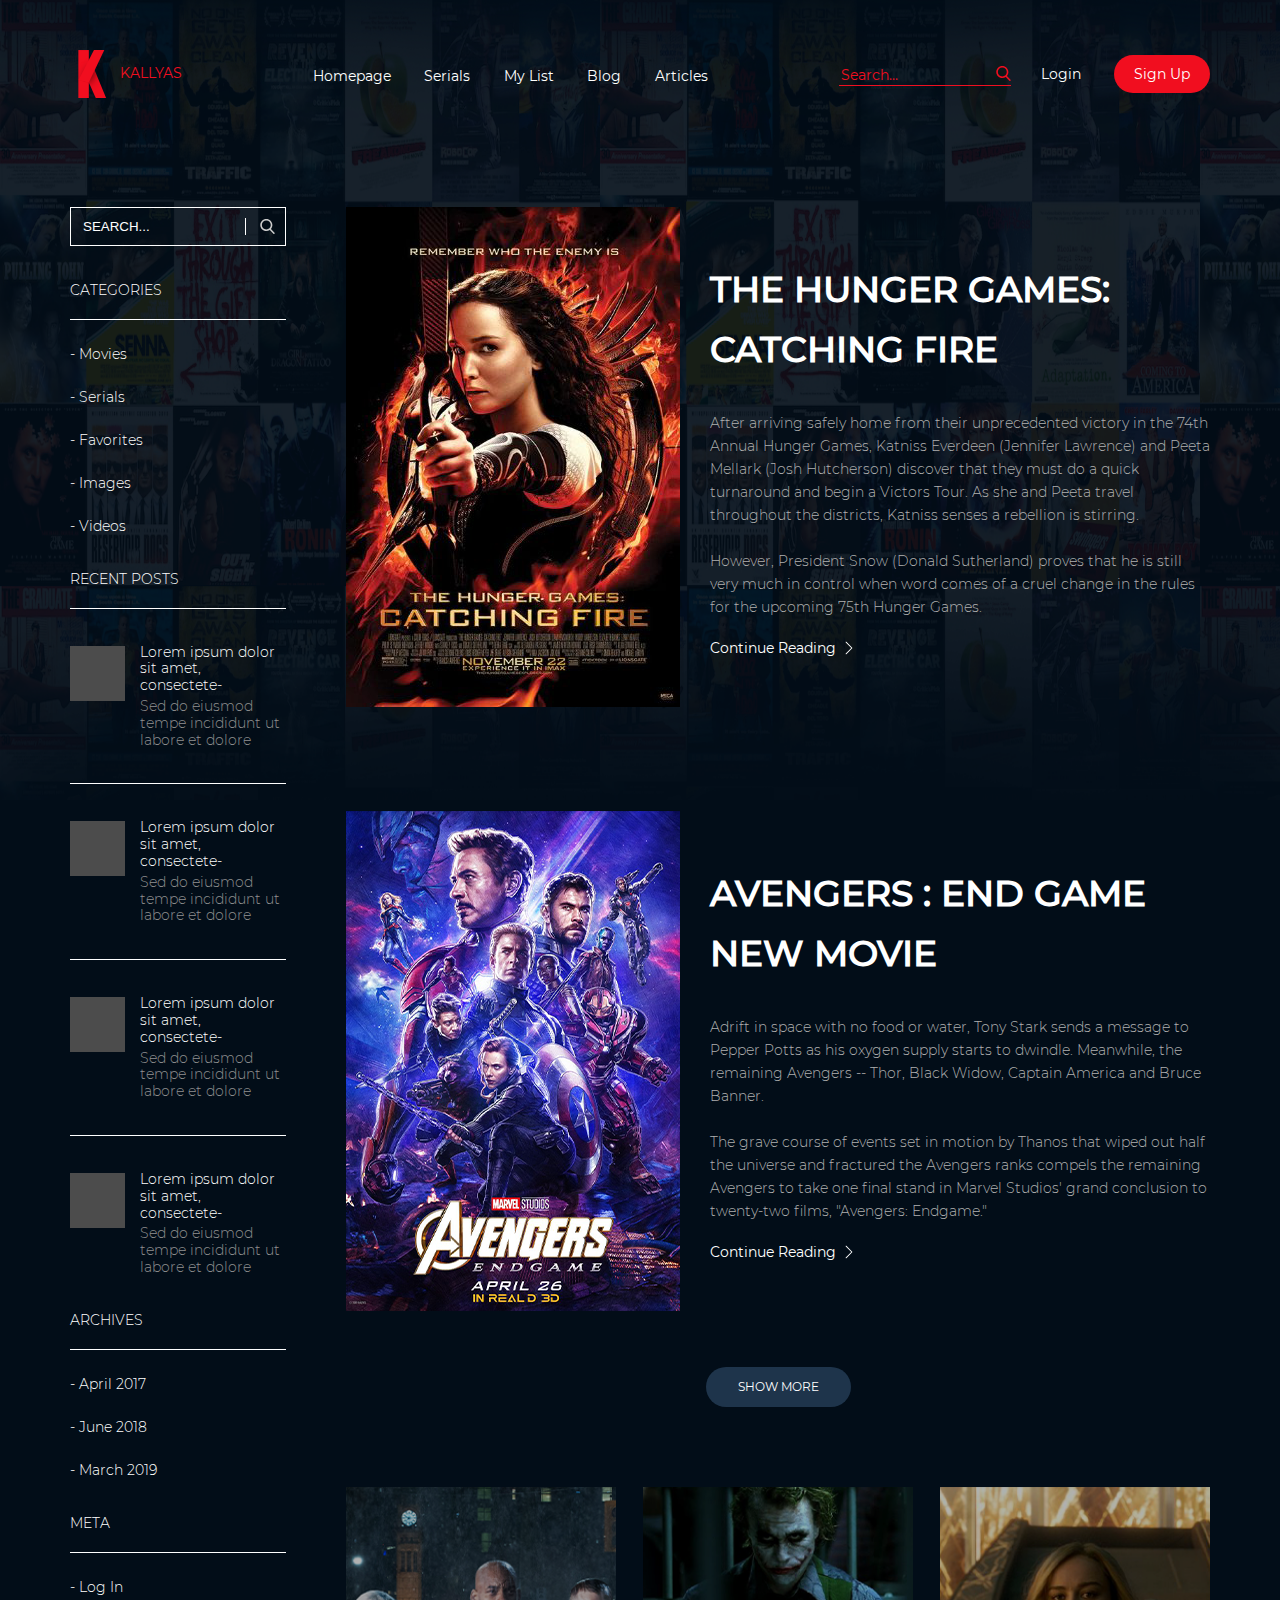
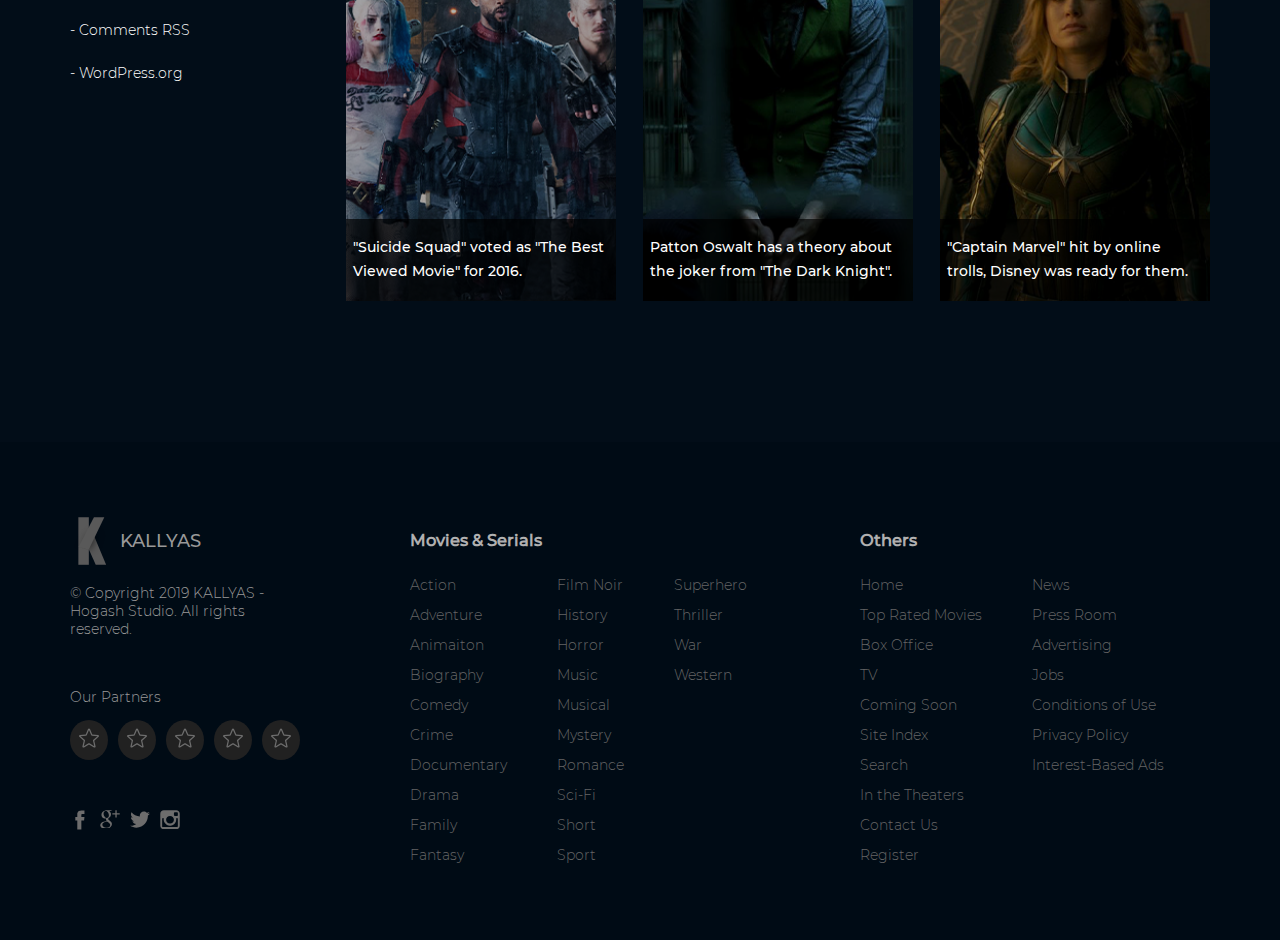
==== commit 511e9ec4: "added blogs, more fixes and added more functionally" ====
--- a/views/blog.html
+++ b/views/blog.html
@@ -165,49 +165,129 @@
                 </aside>
 
                 <article class="main-content">
-                    <article class="article">
-                        <img src="../assets/images/movie-covers/katiss.png" alt="" class="movie-cover">
-                        <div class="text-wrapper">
-                            <h1 class="title">the hunger games: catching fire</h1>
-                            <p class="movie-description">After arriving safely home from their unprecedented victory in the 74th Annual Hunger Games, Katniss Everdeen (Jennifer Lawrence) and Peeta Mellark (Josh Hutcherson) discover that they must do a quick turnaround and begin a Victors Tour. As she and Peeta travel throughout the districts, Katniss senses a rebellion is stirring. <br><br> 
-
-                                However, President Snow (Donald Sutherland) proves that he is still very much in control when word comes of a cruel change in the rules for the upcoming 75th Hunger Games.</p>
-                                <div class="continue-reading">
-                                    <a href="" class="continue link">Continue Reading</a>
-                                    <div class="icon"> <svg version="1.1" class="icon" xmlns="http://www.w3.org/2000/svg"
-                                            viewBox="0 0 129 129" xmlns:xlink="http://www.w3.org/1999/xlink"
-                                            enable-background="new 0 0 129 129">
-                                            <g>
-                                                <path
-                                                    d="m40.4,121.3c-0.8,0.8-1.8,1.2-2.9,1.2s-2.1-0.4-2.9-1.2c-1.6-1.6-1.6-4.2 0-5.8l51-51-51-51c-1.6-1.6-1.6-4.2 0-5.8 1.6-1.6 4.2-1.6 5.8,0l53.9,53.9c1.6,1.6 1.6,4.2 0,5.8l-53.9,53.9z" />
-                                            </g>
-                                        </svg></div>
+                    <input type="checkbox" id="articlesToggler" class="articles-expander">
+                    <main class="articles-wrapper">
+                        <a class="movie-details-button lightblue mx-auto" id="showMoreNews"><label for="articlesToggler" class="label"></label></a>
+                        <article class="article">
+                            <div class="movie-cover">
+                                <img src="../assets/images/movie-covers/katiss.png" alt="" class="cover">
+                            </div>
+                            <div class="text-wrapper">
+                                <h1 class="title">the hunger games: catching fire</h1>
+                                <p class="movie-description">After arriving safely home from their unprecedented victory in the 74th Annual Hunger Games, Katniss Everdeen (Jennifer Lawrence) and Peeta Mellark (Josh Hutcherson) discover that they must do a quick turnaround and begin a Victors Tour. As she and Peeta travel throughout the districts, Katniss senses a rebellion is stirring. <br><br> 
+    
+                                    However, President Snow (Donald Sutherland) proves that he is still very much in control when word comes of a cruel change in the rules for the upcoming 75th Hunger Games.</p>
+                                    <div class="continue-reading">
+                                        <a href="" class="continue link">Continue Reading</a>
+                                        <div class="icon"> <svg version="1.1" class="icon" xmlns="http://www.w3.org/2000/svg"
+                                                viewBox="0 0 129 129" xmlns:xlink="http://www.w3.org/1999/xlink"
+                                                enable-background="new 0 0 129 129">
+                                                <g>
+                                                    <path
+                                                        d="m40.4,121.3c-0.8,0.8-1.8,1.2-2.9,1.2s-2.1-0.4-2.9-1.2c-1.6-1.6-1.6-4.2 0-5.8l51-51-51-51c-1.6-1.6-1.6-4.2 0-5.8 1.6-1.6 4.2-1.6 5.8,0l53.9,53.9c1.6,1.6 1.6,4.2 0,5.8l-53.9,53.9z" />
+                                                </g>
+                                            </svg></div>
+                                    </div>
+                            </div>
+                        </article>
+    
+                        <article class="article">
+                            <div class="movie-cover">
+                                <img src="../assets/images/movie-covers/D3KBgDsU8AAhbYs.png" alt="" class="cover">
+                            </div>
+                            <div class="text-wrapper">
+                                <h1 class="title">avengers : end game new movie</h1>
+                                <p class="movie-description">Adrift in space with no food or water, Tony Stark sends a message to Pepper Potts as his oxygen supply starts to dwindle. Meanwhile, the remaining Avengers -- Thor, Black Widow, Captain America and Bruce Banner. <br><br>
+    
+                                    The grave course of events set in motion by Thanos that wiped out half the universe and fractured the Avengers ranks compels the remaining Avengers to take one final stand in Marvel Studios' grand conclusion to twenty-two films, "Avengers: Endgame."
+                                    
+                                    </p>
+                                    <div class="continue-reading">
+                                        <a href="" class="continue link">Continue Reading</a>
+                                        <div class="icon"> <svg version="1.1" class="icon" xmlns="http://www.w3.org/2000/svg"
+                                                viewBox="0 0 129 129" xmlns:xlink="http://www.w3.org/1999/xlink"
+                                                enable-background="new 0 0 129 129">
+                                                <g>
+                                                    <path
+                                                        d="m40.4,121.3c-0.8,0.8-1.8,1.2-2.9,1.2s-2.1-0.4-2.9-1.2c-1.6-1.6-1.6-4.2 0-5.8l51-51-51-51c-1.6-1.6-1.6-4.2 0-5.8 1.6-1.6 4.2-1.6 5.8,0l53.9,53.9c1.6,1.6 1.6,4.2 0,5.8l-53.9,53.9z" />
+                                                </g>
+                                            </svg></div>
+                                    </div>
+                            </div>
+                        </article>
+    
+                        <article class="article">
+                            <div class="movie-cover">
+                                <img src="../assets/images/movie-covers/katiss.png" alt="" class="cover">
+                            </div>
+                            <div class="text-wrapper">
+                                <h1 class="title">the hunger games: catching fire</h1>
+                                <p class="movie-description">After arriving safely home from their unprecedented victory in the 74th Annual Hunger Games, Katniss Everdeen (Jennifer Lawrence) and Peeta Mellark (Josh Hutcherson) discover that they must do a quick turnaround and begin a Victors Tour. As she and Peeta travel throughout the districts, Katniss senses a rebellion is stirring. <br><br> 
+    
+                                    However, President Snow (Donald Sutherland) proves that he is still very much in control when word comes of a cruel change in the rules for the upcoming 75th Hunger Games.</p>
+                                    <div class="continue-reading">
+                                        <a href="" class="continue link">Continue Reading</a>
+                                        <div class="icon"> <svg version="1.1" class="icon" xmlns="http://www.w3.org/2000/svg"
+                                                viewBox="0 0 129 129" xmlns:xlink="http://www.w3.org/1999/xlink"
+                                                enable-background="new 0 0 129 129">
+                                                <g>
+                                                    <path
+                                                        d="m40.4,121.3c-0.8,0.8-1.8,1.2-2.9,1.2s-2.1-0.4-2.9-1.2c-1.6-1.6-1.6-4.2 0-5.8l51-51-51-51c-1.6-1.6-1.6-4.2 0-5.8 1.6-1.6 4.2-1.6 5.8,0l53.9,53.9c1.6,1.6 1.6,4.2 0,5.8l-53.9,53.9z" />
+                                                </g>
+                                            </svg></div>
+                                    </div>
+                            </div>
+                        </article>
+    
+                        <article class="article">
+                            <div class="movie-cover">
+                                <img src="../assets/images/movie-covers/katiss.png" alt="" class="cover">
+                            </div>
+                            <div class="text-wrapper">
+                                <h1 class="title">the hunger games: catching fire</h1>
+                                <p class="movie-description">After arriving safely home from their unprecedented victory in the 74th Annual Hunger Games, Katniss Everdeen (Jennifer Lawrence) and Peeta Mellark (Josh Hutcherson) discover that they must do a quick turnaround and begin a Victors Tour. As she and Peeta travel throughout the districts, Katniss senses a rebellion is stirring. <br><br> 
+    
+                                    However, President Snow (Donald Sutherland) proves that he is still very much in control when word comes of a cruel change in the rules for the upcoming 75th Hunger Games.</p>
+                                    <div class="continue-reading">
+                                        <a href="" class="continue link">Continue Reading</a>
+                                        <div class="icon"> <svg version="1.1" class="icon" xmlns="http://www.w3.org/2000/svg"
+                                                viewBox="0 0 129 129" xmlns:xlink="http://www.w3.org/1999/xlink"
+                                                enable-background="new 0 0 129 129">
+                                                <g>
+                                                    <path
+                                                        d="m40.4,121.3c-0.8,0.8-1.8,1.2-2.9,1.2s-2.1-0.4-2.9-1.2c-1.6-1.6-1.6-4.2 0-5.8l51-51-51-51c-1.6-1.6-1.6-4.2 0-5.8 1.6-1.6 4.2-1.6 5.8,0l53.9,53.9c1.6,1.6 1.6,4.2 0,5.8l-53.9,53.9z" />
+                                                </g>
+                                            </svg></div>
+                                    </div>
+                            </div>
+                        </article>
+                    </main>
+
+                    <section class="news-wrapper" id="newsWrapper">
+                        <div class="row">
+                            <article>
+                                <div class="overlay"></div>
+                                <img src="../assets/images/news/SSTA.png" alt="" class="cover">
+                                <div class="title">
+                                    "Suicide Squad" voted as "The Best Viewed Movie" for 2016.
                                 </div>
-                        </div>
-                    </article>
-
-                    <article class="article">
-                        <img src="../assets/images/movie-covers/D3KBgDsU8AAhbYs.png" alt="" class="movie-cover">
-                        <div class="text-wrapper">
-                            <h1 class="title">avengers : end game new movie</h1>
-                            <p class="movie-description">Adrift in space with no food or water, Tony Stark sends a message to Pepper Potts as his oxygen supply starts to dwindle. Meanwhile, the remaining Avengers -- Thor, Black Widow, Captain America and Bruce Banner. <br><br>
-
-                                The grave course of events set in motion by Thanos that wiped out half the universe and fractured the Avengers ranks compels the remaining Avengers to take one final stand in Marvel Studios' grand conclusion to twenty-two films, "Avengers: Endgame."
-                                
-                                </p>
-                                <div class="continue-reading">
-                                    <a href="" class="continue link">Continue Reading</a>
-                                    <div class="icon"> <svg version="1.1" class="icon" xmlns="http://www.w3.org/2000/svg"
-                                            viewBox="0 0 129 129" xmlns:xlink="http://www.w3.org/1999/xlink"
-                                            enable-background="new 0 0 129 129">
-                                            <g>
-                                                <path
-                                                    d="m40.4,121.3c-0.8,0.8-1.8,1.2-2.9,1.2s-2.1-0.4-2.9-1.2c-1.6-1.6-1.6-4.2 0-5.8l51-51-51-51c-1.6-1.6-1.6-4.2 0-5.8 1.6-1.6 4.2-1.6 5.8,0l53.9,53.9c1.6,1.6 1.6,4.2 0,5.8l-53.9,53.9z" />
-                                            </g>
-                                        </svg></div>
+                            </article>
+                            <article>
+                                <div class="overlay"></div>
+                                <img src="../assets/images/news/maxresdefault.png" alt="" class="cover">
+                                <div class="title">
+                                    Patton Oswalt has a theory about the joker from "The Dark Knight".
                                 </div>
-                        </div>
-                    </article>
+                            </article>
+                            <article>
+                                <div class="overlay"></div>
+                                <img src="../assets/images/news/1200x-1.png" alt="" class="cover">
+                                <div class="title">
+                                    "Captain Marvel" hit by online trolls, Disney was ready for them.
+                                </div>
+                            </article>
+                        </div>
+                    </section>
                 </article>
             </div>
         </section>
--- a/styles/blog.css
+++ b/styles/blog.css
@@ -21,6 +21,11 @@
 @font-face {
   font-family: "m-semi-bold";
   src: url(../assets/fonts/Montserrat-SemiBold.ttf);
+}
+
+@font-face {
+  font-family: "m-extra-bold";
+  src: url(../assets/fonts/Montserrat-ExtraBold.ttf);
 }
 
 html {
@@ -67,6 +72,22 @@
   background-color: #020D18;
   height: 100%;
   z-index: 0;
+}
+
+.overlay {
+  position: absolute;
+  top: 0px;
+  width: 100%;
+  height: 100%;
+  background-color: black;
+  opacity: 0.3;
+  cursor: pointer;
+  -webkit-transition: all 0.3s ease;
+  transition: all 0.3s ease;
+}
+
+.overlay:hover {
+  background-color: #333333;
 }
 
 .movie-title, .main-section .container .main-content .article-title {
@@ -220,6 +241,7 @@
 }
 
 .header .main-nav-wrapper .main-nav .link, .header .main-nav-wrapper .main-nav .main-section .container .main-content .articles-wrapper article .text-wrapper .learn-more, .main-section .container .main-content .articles-wrapper article .text-wrapper .header .main-nav-wrapper .main-nav .learn-more {
+  position: relative;
   display: inline;
   margin-right: 30px;
 }
@@ -237,6 +259,29 @@
 
 .header .main-nav-wrapper .main-nav .link a:hover, .header .main-nav-wrapper .main-nav .main-section .container .main-content .articles-wrapper article .text-wrapper .learn-more a:hover, .main-section .container .main-content .articles-wrapper article .text-wrapper .header .main-nav-wrapper .main-nav .learn-more a:hover {
   color: #f10e1f;
+}
+
+.header .main-nav-wrapper .main-nav .link .items-number, .header .main-nav-wrapper .main-nav .main-section .container .main-content .articles-wrapper article .text-wrapper .learn-more .items-number, .main-section .container .main-content .articles-wrapper article .text-wrapper .header .main-nav-wrapper .main-nav .learn-more .items-number {
+  position: absolute;
+  top: -13px;
+  right: -11px;
+  background-color: #f10e1f;
+  width: 17px;
+  height: 17px;
+  border-radius: 50%;
+  font-family: sans-serif;
+  font-weight: 600;
+  color: white;
+  font-size: 12px;
+  display: -webkit-inline-box;
+  display: -ms-inline-flexbox;
+  display: inline-flex;
+  -webkit-box-pack: center;
+      -ms-flex-pack: center;
+          justify-content: center;
+  -webkit-box-align: center;
+      -ms-flex-align: center;
+          align-items: center;
 }
 
 .header .search-wrapper {
@@ -482,15 +527,16 @@
   right: -30px;
   top: -35px;
   display: block;
-  color: white;
+  color: #f10e1f;
   font-size: 30px;
-  font-family: "m-semi-bold";
+  font-family: "m-extra-bold";
   cursor: pointer;
 }
 
 .trailer-wrapper .trailer .video-trailer {
   width: 100%;
   height: 100%;
+  background-color: black;
 }
 
 .side-content {
@@ -620,6 +666,45 @@
   display: flex !important;
 }
 
+.announcement-wrapper {
+  position: fixed;
+  bottom: 0px;
+  width: 100%;
+  display: -webkit-box;
+  display: -ms-flexbox;
+  display: flex;
+  -webkit-box-pack: center;
+      -ms-flex-pack: center;
+          justify-content: center;
+  -webkit-box-align: center;
+      -ms-flex-align: center;
+          align-items: center;
+  -webkit-transform: translateY(100%);
+          transform: translateY(100%);
+  -webkit-transition: all 0.2s ease-in-out;
+  transition: all 0.2s ease-in-out;
+}
+
+.announcement-wrapper .announce {
+  padding: 20px 30px;
+  background-color: black;
+}
+
+.announcement-wrapper .announce .announce-text {
+  font-family: "m-regular";
+  color: white;
+}
+
+.announcement-wrapper .announce .announcement-highlight {
+  color: #f10e1f;
+  font-family: "m-extra-bold";
+}
+
+.show-announcement {
+  -webkit-transform: translateY(-100%) !important;
+          transform: translateY(-100%) !important;
+}
+
 .first-section {
   position: relative;
   padding-bottom: 15px;
@@ -765,6 +850,18 @@
           flex: 4;
 }
 
+.main-content .articles-wrapper {
+  -webkit-box-orient: vertical;
+  -webkit-box-direction: normal;
+      -ms-flex-direction: column;
+          flex-direction: column;
+  max-height: 1200px;
+  overflow: hidden;
+  -webkit-transition: all 0.4s ease;
+  transition: all 0.4s ease;
+  position: relative;
+}
+
 .main-content .article {
   display: -webkit-box;
   display: -ms-flexbox;
@@ -773,6 +870,7 @@
       -ms-flex-align: center;
           align-items: center;
   margin-bottom: 100px;
+  margin-right: 0px !important;
 }
 
 .main-content .article .movie-cover {
@@ -791,4 +889,90 @@
   margin-top: 0px;
   margin-bottom: 20px;
 }
+
+.main-content .movie-details-button {
+  position: absolute;
+  bottom: 0px;
+  left: 50%;
+  margin-left: -72.5px;
+}
+
+.main-content .movie-details-button .label {
+  display: -webkit-box;
+  display: -ms-flexbox;
+  display: flex;
+  -webkit-box-pack: center;
+      -ms-flex-pack: center;
+          justify-content: center;
+  -webkit-box-align: center;
+      -ms-flex-align: center;
+          align-items: center;
+  width: 100%;
+  height: 100%;
+  cursor: pointer;
+}
+
+.main-content .news-wrapper {
+  margin-top: 80px;
+  overflow: hidden;
+  max-height: 465px;
+  -webkit-transition: all 0.3s ease;
+  transition: all 0.3s ease;
+}
+
+.main-content .news-wrapper .row {
+  display: -webkit-box;
+  display: -ms-flexbox;
+  display: flex;
+  -ms-flex-wrap: wrap;
+      flex-wrap: wrap;
+  padding-bottom: 70px;
+}
+
+.main-content .news-wrapper .row article {
+  position: relative;
+  -webkit-box-flex: 1;
+      -ms-flex: 1;
+          flex: 1;
+  margin-right: 27px;
+}
+
+.main-content .news-wrapper .row article:last-of-type {
+  margin-right: 0px;
+}
+
+.main-content .news-wrapper .row article .cover {
+  width: 100%;
+  height: 100%;
+  max-height: 100%;
+}
+
+.main-content .news-wrapper .row article .title {
+  font-family: "m-medium";
+  position: absolute;
+  bottom: 0px;
+  padding: 17px 7px;
+  color: white;
+  background-color: rgba(0, 0, 0, 0.7);
+  line-height: 1.714;
+  text-transform: none;
+}
+
+.articles-expander {
+  position: absolute;
+  bottom: 0px;
+  visibility: hidden;
+}
+
+.articles-expander:checked ~ .articles-wrapper {
+  max-height: 2400px;
+}
+
+.articles-expander:not(:checked) ~ .articles-wrapper .label:after {
+  content: "show more";
+}
+
+.articles-expander:checked ~ .articles-wrapper .label:after {
+  content: "show less";
+}
 /*# sourceMappingURL=blog.css.map */